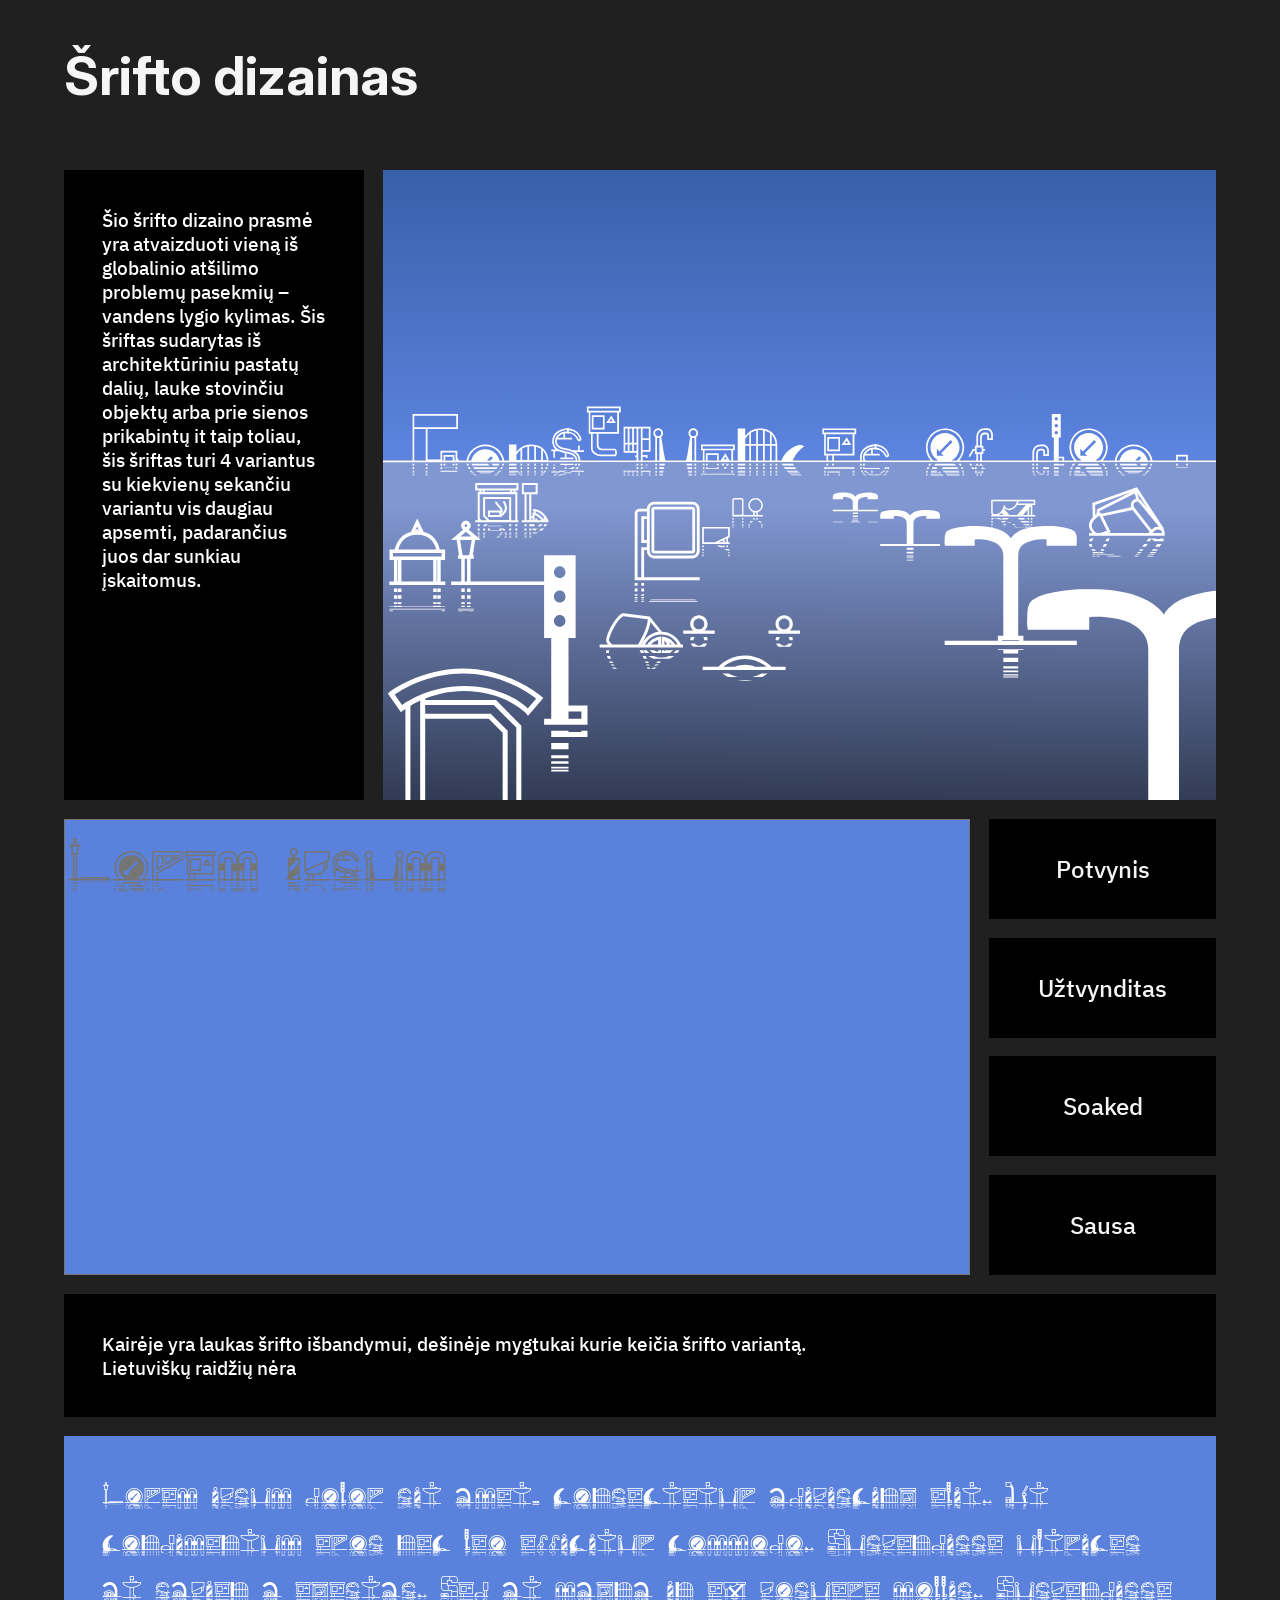
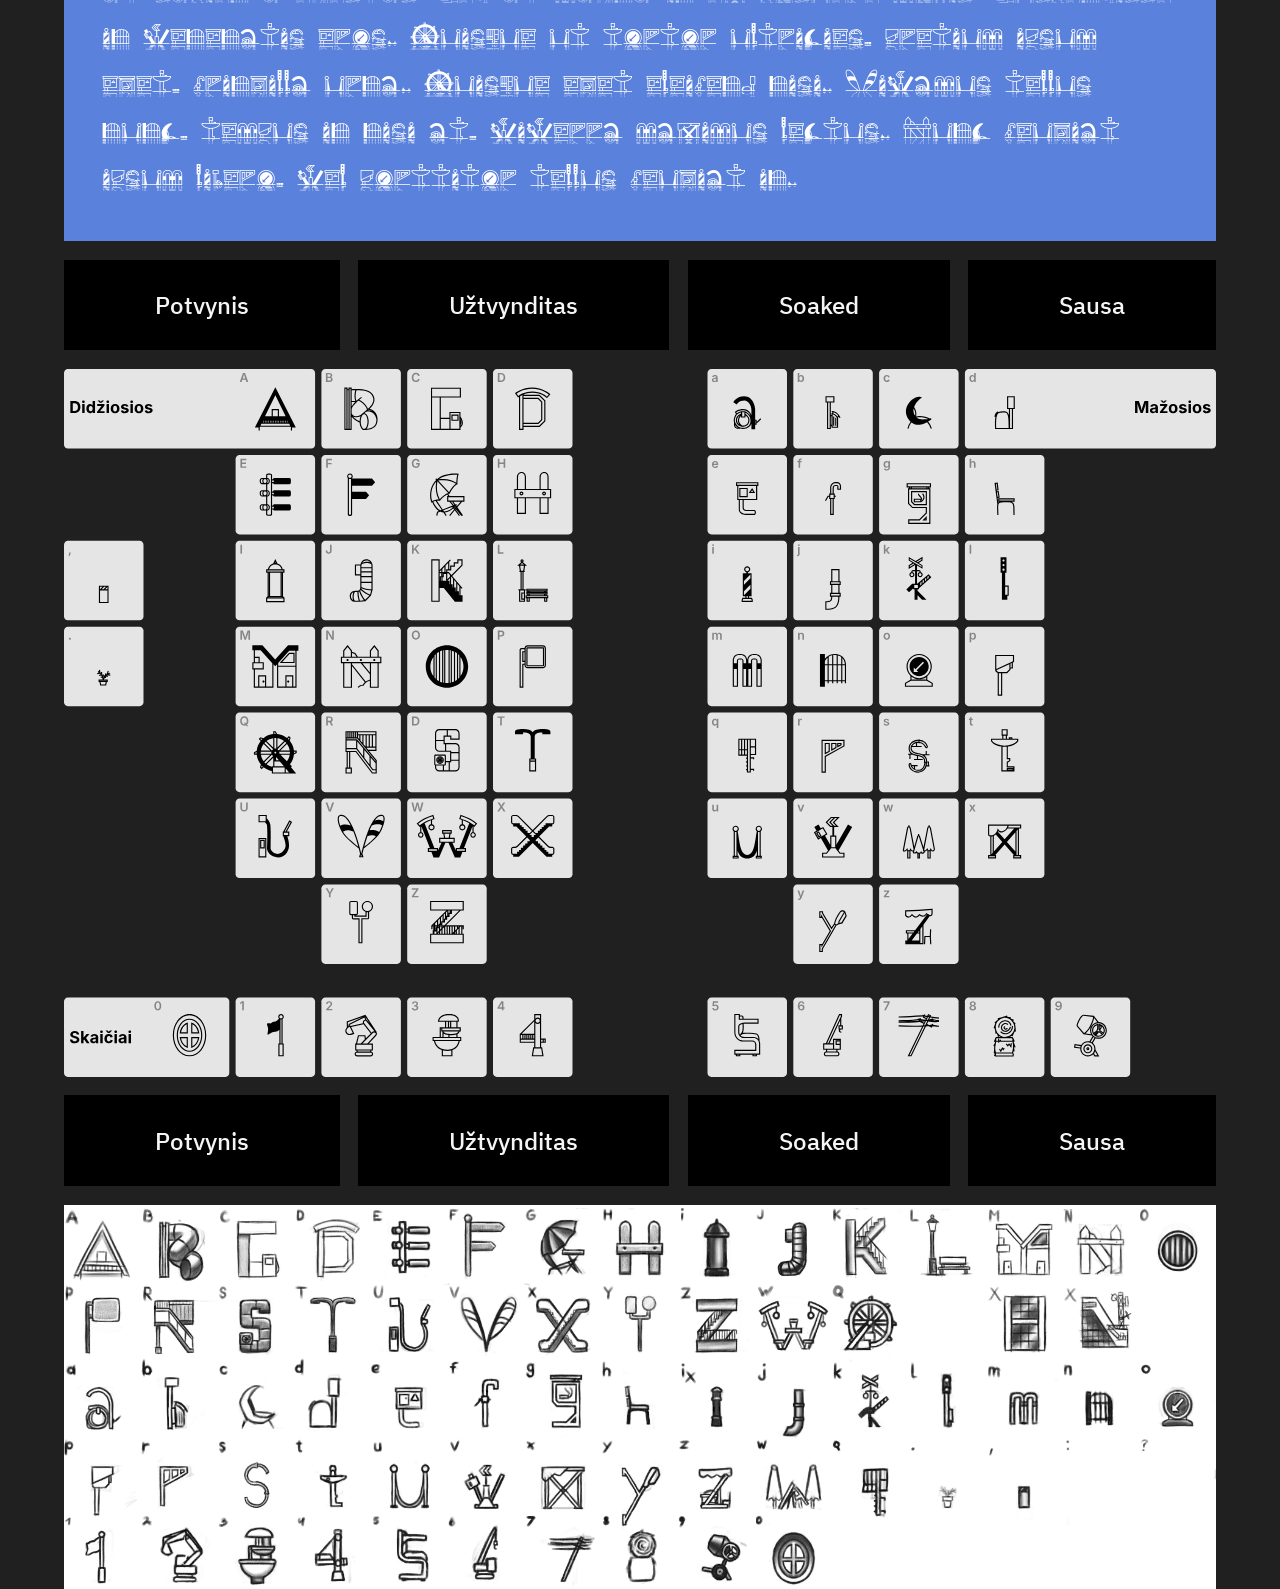
==== font_flood.html @ e13e17fd "update on main" ====
<!DOCTYPE html>
<html lang="">
  <head>
    <meta charset="utf-8">
    <title>Teaser</title>
  </head>
  <link rel="stylesheet" href="Page_styling.css">
  <script src="font_script.js"></script>
  <body>
    <work-container>
      <header>Šrifto dizainas</header>
      <div class="horizontal-layout">
        <description>Šio šrifto dizaino prasmė yra atvaizduoti vieną iš globalinio atšilimo problemų pasekmių – vandens lygio kylimas. Šis šriftas sudarytas iš architektūriniu pastatų dalių, lauke stovinčiu objektų arba prie sienos prikabintų it taip toliau, šis šriftas turi 4 variantus su kiekvienų sekančiu variantu vis daugiau apsemti, padarančius juos dar sunkiau įskaitomus.</description>
        <img src="ButtonBG/FloodFont.svg" class="header_image"></img>
      </div>
      <div class="horizontal-layout standart-wrap">
        <textarea class="Font_test" id="font_test_field" placeholder="Lorem ipsum"></textarea>
        <div class="vertical-layout">
          <set_weight_btn onclick="changeFont(900)">Potvynis</set_weight_btn>
          <set_weight_btn onclick="changeFont(700)">Užtvynditas</set_weight_btn>
          <set_weight_btn onclick="changeFont(400)">Soaked</set_weight_btn>
          <set_weight_btn onclick="changeFont(100)">Sausa</set_weight_btn>
        </div>
      </div>
      <description>Kairėje yra laukas šrifto išbandymui, dešinėje mygtukai kurie keičia šrifto variantą.<br>Lietuviškų raidžių nėra</description>
      <description id=font_preview>Lorem ipsum dolor sit amet, consectetur adipiscing elit. Ut condimentum eros nec leo efficitur commodo. Suspendisse ultrices at sapien a egestas. Sed at magna in ex posuere mollis. Suspendisse in venenatis eros. Quisque ut tortor ultricies, pretium ipsum eget, fringilla urna. Quisque eget eleifend nisi. Vivamus tellus nunc, tempus in nisi at, viverra maximus lectus. Nunc feugiat ipsum libero, vel porttitor tellus feugiat in.</description>
      <div class="horizontal-layout standart-wrap">
          <set_weight_btn onclick="changePreview(900)">Potvynis</set_weight_btn>
          <set_weight_btn onclick="changePreview(700)">Užtvynditas</set_weight_btn>
          <set_weight_btn onclick="changePreview(400)">Soaked</set_weight_btn>
          <set_weight_btn onclick="changePreview(100)">Sausa</set_weight_btn>
      </div>
      <img class="wide_display" id="font_overview" src="FontGallery/Level_1.svg"></img>
      <div class="horizontal-layout standart-wrap">
        <set_weight_btn onclick="changeOverview(900)">Potvynis</set_weight_btn>
        <set_weight_btn onclick="changeOverview(700)">Užtvynditas</set_weight_btn>
        <set_weight_btn onclick="changeOverview(400)">Soaked</set_weight_btn>
        <set_weight_btn onclick="changeOverview(100)">Sausa</set_weight_btn>
      </div>
      <img class="wide_display" src="FontGallery/LetterDraws.png"></img>
    </work-container>
  </body>
</html>
---- Page_styling.css ----
@property --gradient_reveal {
  syntax: '<color>';
  initial-value: black;
  inherits: false;
}
@property --gradient_base {
  syntax: '<color>';
  initial-value: black;
  inherits: false;
}
@font-face {
  font-family: "InterDisplay";
  src: url("Fonts/InterDisplay-ExtraBold.woff2") format("woff2"),
  font-weight: extra-bold;
  font-style: normal;
}
@font-face {
  font-family: "InterDisplay";
  src: url("Fonts/InterDisplay-Bold.woff2") format("woff2"),
  font-weight: bold;
  font-style: normal;
}
@font-face {
  font-family: "IBM-plex-sans";
  src: url("Fonts/IBMPlexSans-Medium.woff2") format("woff2"),
  font-weight: medium;
  font-style: normal;
}
/*flood font*/
@font-face {
  font-family: "FloodFont";
  src:  url("Fonts/FloodFont-Dry.woff") format("woff");
  font-weight: 100;
  font-style: normal;
}
@font-face {
  font-family: "FloodFont";
  src:  url("Fonts/FloodFont-Light-Flood.woff") format("woff");
  font-weight: 400;
  font-style: normal;
}
@font-face {
  font-family: "FloodFont";
  src:  url("Fonts/FloodFont-Flooded.woff") format("woff");
  font-weight: 700;
  font-style: normal;
}
@font-face {
  font-family: "FloodFont";
  src:  url("Fonts/FloodFont-OverFlooded.woff") format("woff");
  font-weight: 900;
  font-style: normal;
}
square {
  display: flex;
  width: 100%;
  height: 100%;
}

html {
  background: gray;
  margin: 0px;
  padding: 0px;
  
}
body {
  display: flex;
  background: #202020;
  min-height: 100vh;
  width: 100%;
  margin: 0;
  padding: 0;
  overflow-y: auto;
  justify-content: center;
  align-items: center;
}
main_group {
  display: flex;
  flex-grow: 1;
  max-width: 90vw;
  gap: 0.5cm;
  max-height: 90vh;
  height: 50vh;
}
square {
  display: block;
  flex: 0 0 auto;
  height: fit-content;
  width: auto;
  height: 100%;
  aspect-ratio: 1/1;
  background: black;
  padding: 1cm;
  box-sizing: border-box;
  box-shadow: 0px 0px 20px 0px rgba(255, 255, 255, 0.3);
}
title {
  display: block;
  width: 90%;
  color: whitesmoke;
  font-family: InterDisplay;
  font-weight: extra-bold;
  font-size-adjust: 1.4;
}
section_collection {
  display: flex;
  flex-wrap: wrap;
  direction: row;
  gap: 0.5cm;
  width: 100%;
  height: auto;
  flex-grow: 1;
}
.clickable_square {
  pointer-events: all;
  display: flex;
  flex: 1;
  font-family: inter;
  box-sizing: border-box;
  max-height: 100%;
  padding: 0.5cm;
  min-height: 3cm;
  font: inter;
  color: white;
  font-family: InterDisplay;
  font-weight: bold;
  text-decoration: none;
  font-size-adjust: 0.7;
  transition: --gradient_reveal 0.8s ease-out, --gradient_base 0.2s ease-out;
  
}

.clickable_square:hover {
  --gradient_reveal : transparent;
  --gradient_base : rgba(0, 0, 0, 0.7);
  transition: all 0.1s ease-in;
}
#video_game {
  background-image: linear-gradient(to bottom, var(--gradient_base), 30%, var(--gradient_reveal)), url("ButtonBG/CoverGAME.png");
  background-size: auto, cover;
  background-position: left;
}
#flood_font {
  background-image: linear-gradient(to bottom, var(--gradient_base), 30%, var(--gradient_reveal)), url("ButtonBG/FloodFont.svg");
  background-size: auto, cover;
  background-position: left;
}
#intro_movie {
  background-image: linear-gradient(to bottom, var(--gradient_base), 30%, var(--gradient_reveal)), url("ButtonBG/big_short_terminals.png");
  background-size: auto, cover;
  background-position: center;
}
#package_design {
  background-image: linear-gradient(to bottom, var(--gradient_base), 30%, var(--gradient_reveal)), url("ButtonBG/CoffePak.png");
  background-size: auto, cover;
  background-position: center;
}
#teaser {
  background-image: linear-gradient(to bottom, var(--gradient_base), 30%, var(--gradient_reveal)), url("ButtonBG/EtnoDvaras.png");
  background-size: auto, cover;
  background-position: right;
}
header {
  display: flex;
  flex-direction: row;
  align-items: center;
  font-family: InterDisplay;
  color: whitesmoke;
  font-size: 40pt;
  height: 4cm;
}
work-container {
  display: flex;
  flex-direction: column;
  width: 90vw;
  height: auto;
  margin: 0 auto;
  gap:0.5cm;
}
#video_container {
  display: flex;
  flex-shrink: 1;
  flex-grow: 0;
  min-width: 20px;
  height: 70vh;
  max-width: auto;
  flex-grow: 0;
  aspect-ratio: 16/9;
}
#video_container_2 {
  display: flex;
  flex-shrink: 1;
  flex-grow: 0;
  min-width: 20px;
  height: 70vh;
  max-width: auto;
  flex-grow: 0;
}
.horizontal-layout {
  display: flex;
  flex-direction: row;
  flex-wrap: wrap-reverse;
  justify-content: stretch;
  align-content: start;
  flex-grow: 1;
  height: auto;
  gap: 0.5cm;
}
.standart-wrap {
  flex-wrap: wrap;
}
.vertical-layout {
  display: flex;
  flex-direction: column;
  flex-shrink: 1;
  gap: 0.5cm;
}
description {
  background-color: black;
  display: flex;
  color: white;
  flex: 1;
  flex-grow: 1;
  font-family: IBM-plex-sans;
  font-weight: medium;
  font-size: 14pt;
  height: auto;
  box-sizing: border-box;
  padding: 1cm;
  min-width: 300px;
  overflow-y: auto;
  max-height: 70vh;
}

.wide_display {
  width: 100%;
}
.header_image {
  display: block;
  flex-grow: 1;
  flex-shrink: 1;
  height: 70vh;
  gap: 0;
  min-width: 100px;
  object-fit: cover; 
}

.Font_test {
  display: flex;
  flex: 1;
  font-family: FloodFont;
  font-size: 64pt;
  height: auto;
  min-height: 50vh;
  min-width: 400px;
  resize: none;
  background: #5A81DB;
  color: white;
}

set_weight_btn {
  user-select: none;
  display: flex;
  font-family: IBM-plex-sans;
  font-size: 18pt;
  align-items: center;
  flex-grow: 1;
  justify-content: center;
  color: whitesmoke;
  background: black;
  min-width: 6cm;
  height: auto;
  min-height: 2.4cm;
}
set_weight_btn:hover, descriptionset_weight_btn:focus {
  color: black;
  background: ghostwhite;
  cursor: pointer;
}
set_weight_btn:active {
  background: #5A81DB;
  color: white;
}
#font_preview {
  background-color: #5A81DB;
  font-family: FloodFont;
  font-size: 32pt;
}
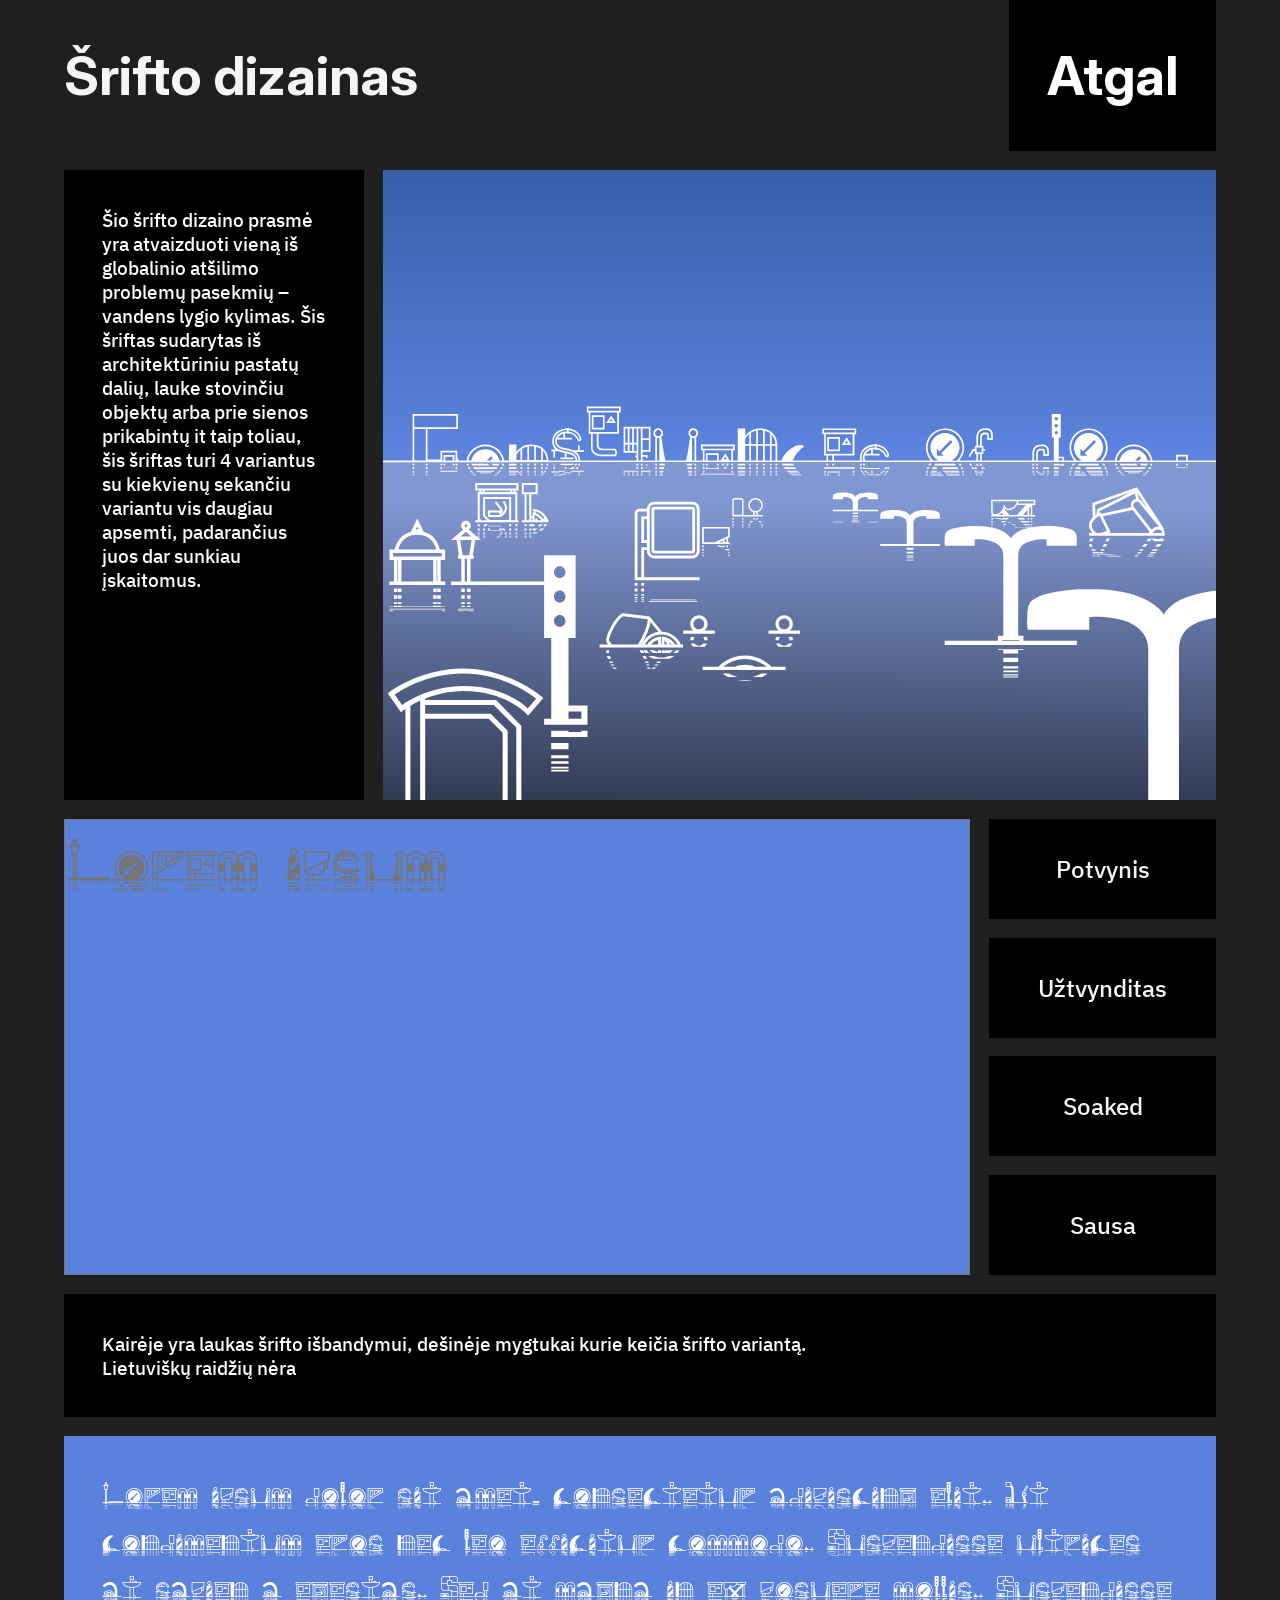
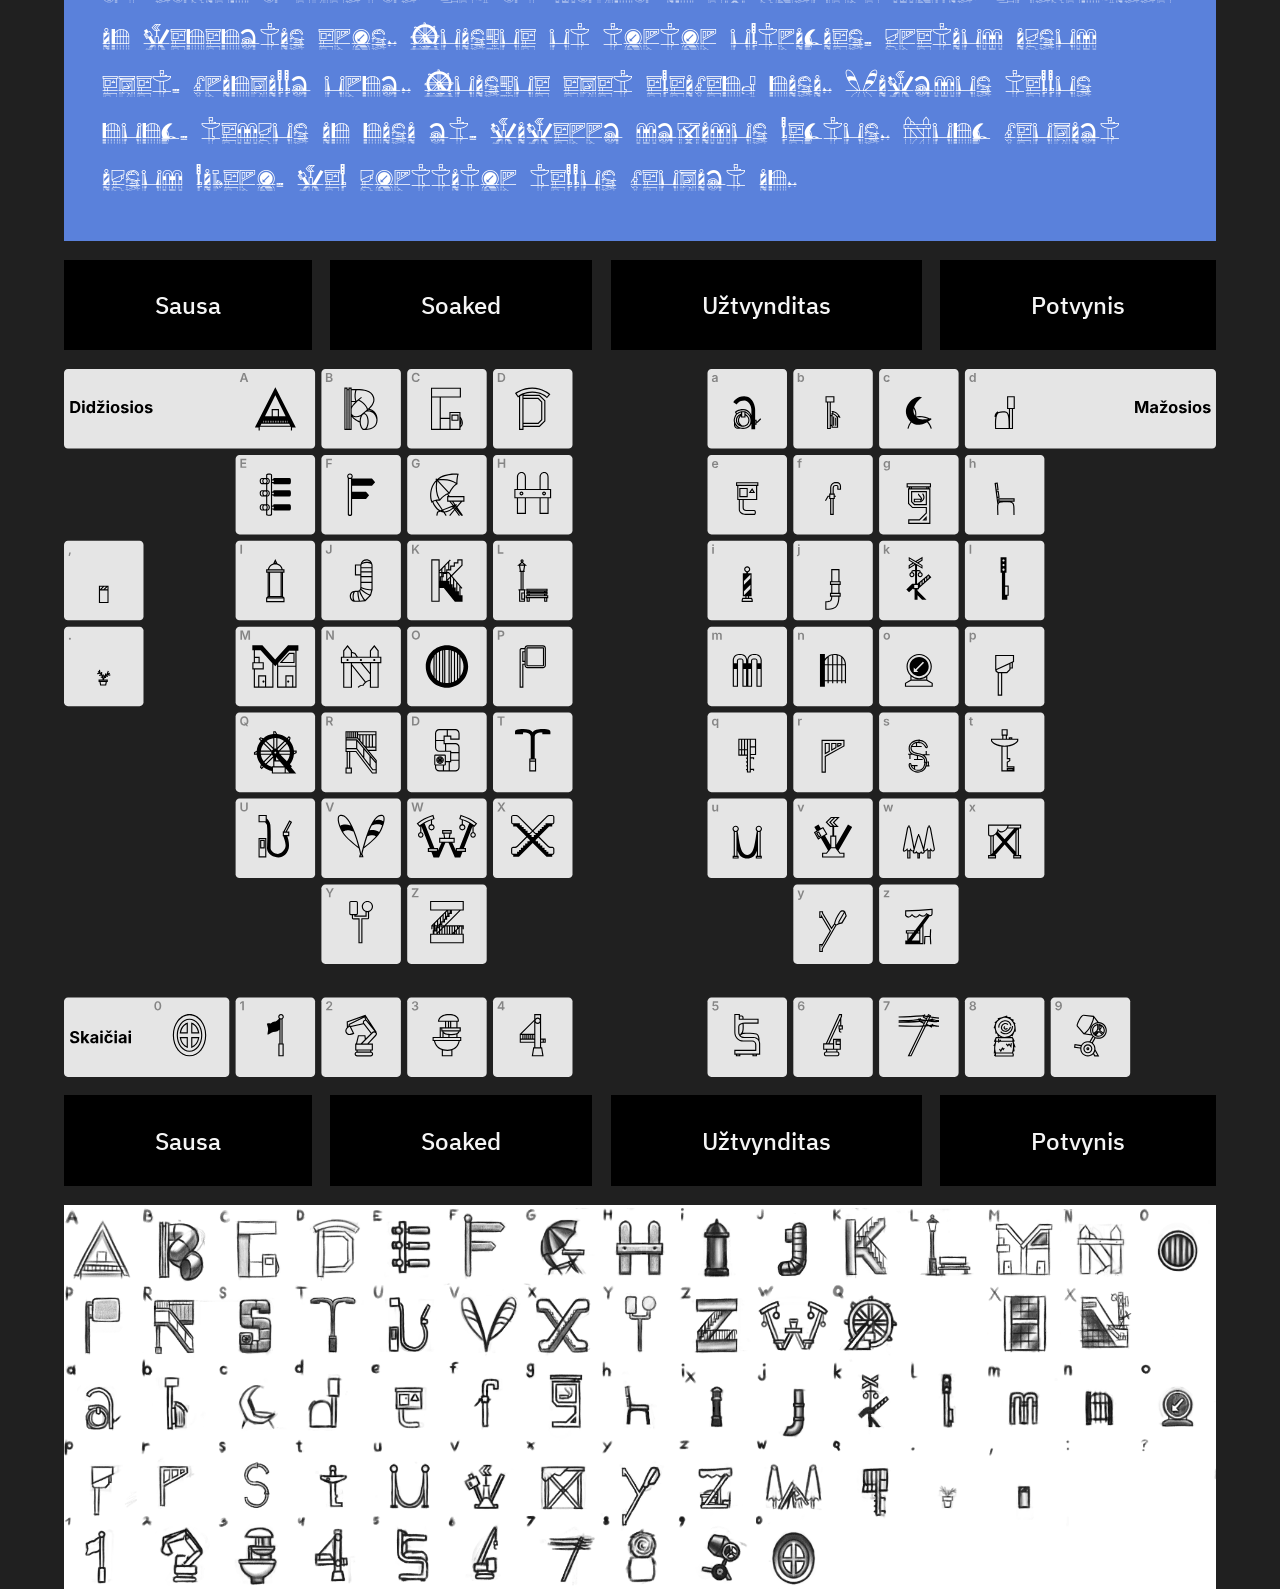
==== commit 21c8c1d7: "Populate page with more content" ====
--- a/font_flood.html
+++ b/font_flood.html
@@ -8,7 +8,7 @@
   <script src="font_script.js"></script>
   <body>
     <work-container>
-      <header>Šrifto dizainas</header>
+      <header>Šrifto dizainas<a class="backbutton" href="index.html">Atgal</a></header>
       <div class="horizontal-layout">
         <description>Šio šrifto dizaino prasmė yra atvaizduoti vieną iš globalinio atšilimo problemų pasekmių – vandens lygio kylimas. Šis šriftas sudarytas iš architektūriniu pastatų dalių, lauke stovinčiu objektų arba prie sienos prikabintų it taip toliau, šis šriftas turi 4 variantus su kiekvienų sekančiu variantu vis daugiau apsemti, padarančius juos dar sunkiau įskaitomus.</description>
         <img src="ButtonBG/FloodFont.svg" class="header_image"></img>
@@ -25,17 +25,17 @@
       <description>Kairėje yra laukas šrifto išbandymui, dešinėje mygtukai kurie keičia šrifto variantą.<br>Lietuviškų raidžių nėra</description>
       <description id=font_preview>Lorem ipsum dolor sit amet, consectetur adipiscing elit. Ut condimentum eros nec leo efficitur commodo. Suspendisse ultrices at sapien a egestas. Sed at magna in ex posuere mollis. Suspendisse in venenatis eros. Quisque ut tortor ultricies, pretium ipsum eget, fringilla urna. Quisque eget eleifend nisi. Vivamus tellus nunc, tempus in nisi at, viverra maximus lectus. Nunc feugiat ipsum libero, vel porttitor tellus feugiat in.</description>
       <div class="horizontal-layout standart-wrap">
+          <set_weight_btn onclick="changePreview(100)">Sausa</set_weight_btn>
+          <set_weight_btn onclick="changePreview(400)">Soaked</set_weight_btn>
+          <set_weight_btn onclick="changePreview(700)">Užtvynditas</set_weight_btn>
           <set_weight_btn onclick="changePreview(900)">Potvynis</set_weight_btn>
-          <set_weight_btn onclick="changePreview(700)">Užtvynditas</set_weight_btn>
-          <set_weight_btn onclick="changePreview(400)">Soaked</set_weight_btn>
-          <set_weight_btn onclick="changePreview(100)">Sausa</set_weight_btn>
       </div>
       <img class="wide_display" id="font_overview" src="FontGallery/Level_1.svg"></img>
       <div class="horizontal-layout standart-wrap">
+        <set_weight_btn onclick="changeOverview(100)">Sausa</set_weight_btn>
+        <set_weight_btn onclick="changeOverview(400)">Soaked</set_weight_btn>
+        <set_weight_btn onclick="changeOverview(700)">Užtvynditas</set_weight_btn>
         <set_weight_btn onclick="changeOverview(900)">Potvynis</set_weight_btn>
-        <set_weight_btn onclick="changeOverview(700)">Užtvynditas</set_weight_btn>
-        <set_weight_btn onclick="changeOverview(400)">Soaked</set_weight_btn>
-        <set_weight_btn onclick="changeOverview(100)">Sausa</set_weight_btn>
       </div>
       <img class="wide_display" src="FontGallery/LetterDraws.png"></img>
     </work-container>
--- a/Page_styling.css
+++ b/Page_styling.css
@@ -50,11 +50,6 @@
   src:  url("Fonts/FloodFont-OverFlooded.woff") format("woff");
   font-weight: 900;
   font-style: normal;
-}
-square {
-  display: flex;
-  width: 100%;
-  height: 100%;
 }
 
 html {
@@ -79,28 +74,24 @@
   flex-grow: 1;
   max-width: 90vw;
   gap: 0.5cm;
-  max-height: 90vh;
+  max-height: 60vh;
   height: 50vh;
 }
 square {
-  display: block;
+  display: flex;
   flex: 0 0 auto;
-  height: fit-content;
-  width: auto;
-  height: 100%;
+  height: auto;
+  width: 45vw;
+  max-width: 50vh;
   aspect-ratio: 1/1;
   background: black;
   padding: 1cm;
   box-sizing: border-box;
-  box-shadow: 0px 0px 20px 0px rgba(255, 255, 255, 0.3);
-}
-title {
-  display: block;
-  width: 90%;
   color: whitesmoke;
   font-family: InterDisplay;
   font-weight: extra-bold;
   font-size-adjust: 1.4;
+  box-shadow: 0px 0px 210px 0px rgba(255, 255, 255, 0.3);
 }
 section_collection {
   display: flex;
@@ -120,20 +111,23 @@
   max-height: 100%;
   padding: 0.5cm;
   min-height: 3cm;
+  min-width: 4cm;
   font: inter;
   color: white;
   font-family: InterDisplay;
   font-weight: bold;
   text-decoration: none;
   font-size-adjust: 0.7;
-  transition: --gradient_reveal 0.8s ease-out, --gradient_base 0.2s ease-out;
+   box-shadow: 0px 0px 0px 0px rgba(255, 255, 255, 0.3);
+  transition: --gradient_reveal 2s ease-out, --gradient_base 0.2s ease-out;
   
 }
 
 .clickable_square:hover {
   --gradient_reveal : transparent;
   --gradient_base : rgba(0, 0, 0, 0.7);
-  transition: all 0.1s ease-in;
+  box-shadow: 0px 0px 20px 0px rgba(255, 255, 255, 0.3);
+  transition: --gradient_reveal 0s ease-in, --gradient_base 0.2s ease-in;
 }
 #video_game {
   background-image: linear-gradient(to bottom, var(--gradient_base), 30%, var(--gradient_reveal)), url("ButtonBG/CoverGAME.png");
@@ -168,6 +162,33 @@
   color: whitesmoke;
   font-size: 40pt;
   height: 4cm;
+  gap: 0.5cm;
+  justify-content: space-between;
+  position: sticky;
+  top: 0px;
+  background-image: linear-gradient(to bottom, #202020, 60%, transparent);
+  text-shadow: 0px 0px 10px #202020;
+  user-select: none;
+}
+.backbutton {
+  display: flex;
+  background: black;
+  align-items: center;
+  text-align: center;
+  height: 100%;
+  padding: 1cm;
+  box-sizing: border-box;
+  color: white;
+  text-decoration: none;
+  box-shadow: 0px 0px 0px 0px rgba(255, 255, 255, 0);
+  transition: background 0.8s ease-out, color 0.8s ease-out, box-shadow 0.2s ease-out;
+  text-shadow: none;
+}
+.backbutton:hover {
+  background: white;
+  color: black;
+  box-shadow: 0px 0px 210px 0px rgba(255, 255, 255, 1);
+  transition: background 0s ease-in, color 0s ease-in, box-shadow 0.1s ease-in;
 }
 work-container {
   display: flex;
@@ -193,8 +214,6 @@
   flex-grow: 0;
   min-width: 20px;
   height: 70vh;
-  max-width: auto;
-  flex-grow: 0;
 }
 .horizontal-layout {
   display: flex;
@@ -205,6 +224,14 @@
   flex-grow: 1;
   height: auto;
   gap: 0.5cm;
+}
+.horizontal-collection {
+  display: flex;
+  flex-direction: row;
+  flex: 0 1;
+  flex-wrap: nowrap;
+  gap: inherit;
+  justify-content: center;
 }
 .standart-wrap {
   flex-wrap: wrap;
@@ -271,18 +298,37 @@
   min-width: 6cm;
   height: auto;
   min-height: 2.4cm;
+  box-shadow: 0px 0px 0px 0px rgba(255, 255, 255, 0);
 }
 set_weight_btn:hover, descriptionset_weight_btn:focus {
   color: black;
   background: ghostwhite;
   cursor: pointer;
+  box-shadow: 0px 0px 50px 0px rgba(90, 129, 219, 1);
+  transition: background 0.1s ease-out, color 0.2s ease-out, box-shadow 0.2s ease-out;
 }
 set_weight_btn:active {
   background: #5A81DB;
   color: white;
+  box-shadow: 0px 0px 100px 0px rgba(90, 129, 219, 0.5);
+  transition: background 0s linear, color 0s linear, box-shadow 0s linear;
 }
 #font_preview {
   background-color: #5A81DB;
   font-family: FloodFont;
   font-size: 32pt;
+}
+.horizontal_gal {
+  background: gray;
+  display: flex;
+  align-items: center;
+  justify-content: space-between;
+  box-sizing: border-box;
+  padding: 1cm;
+  height: fit-content;
+  gap: 1cm;
+}
+.gal_image {
+  display: flex;
+  width: 50%;
 }
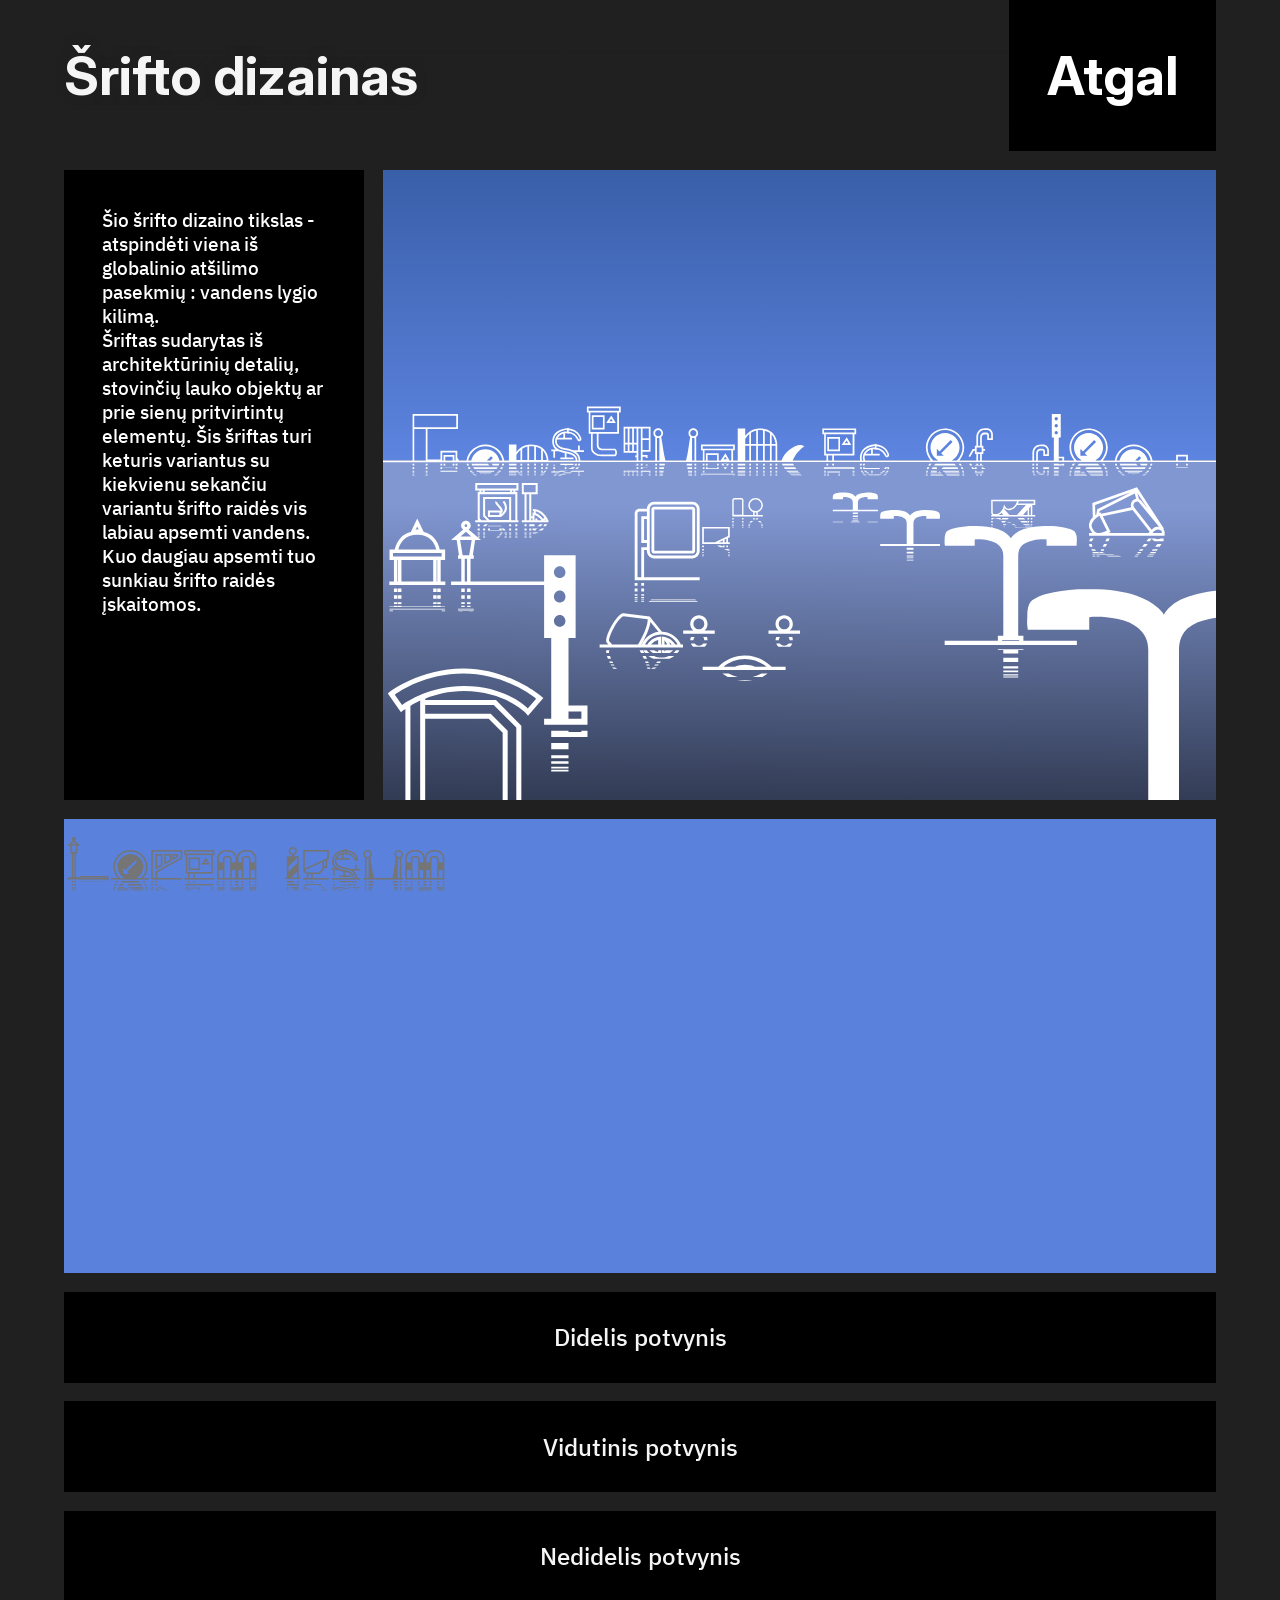
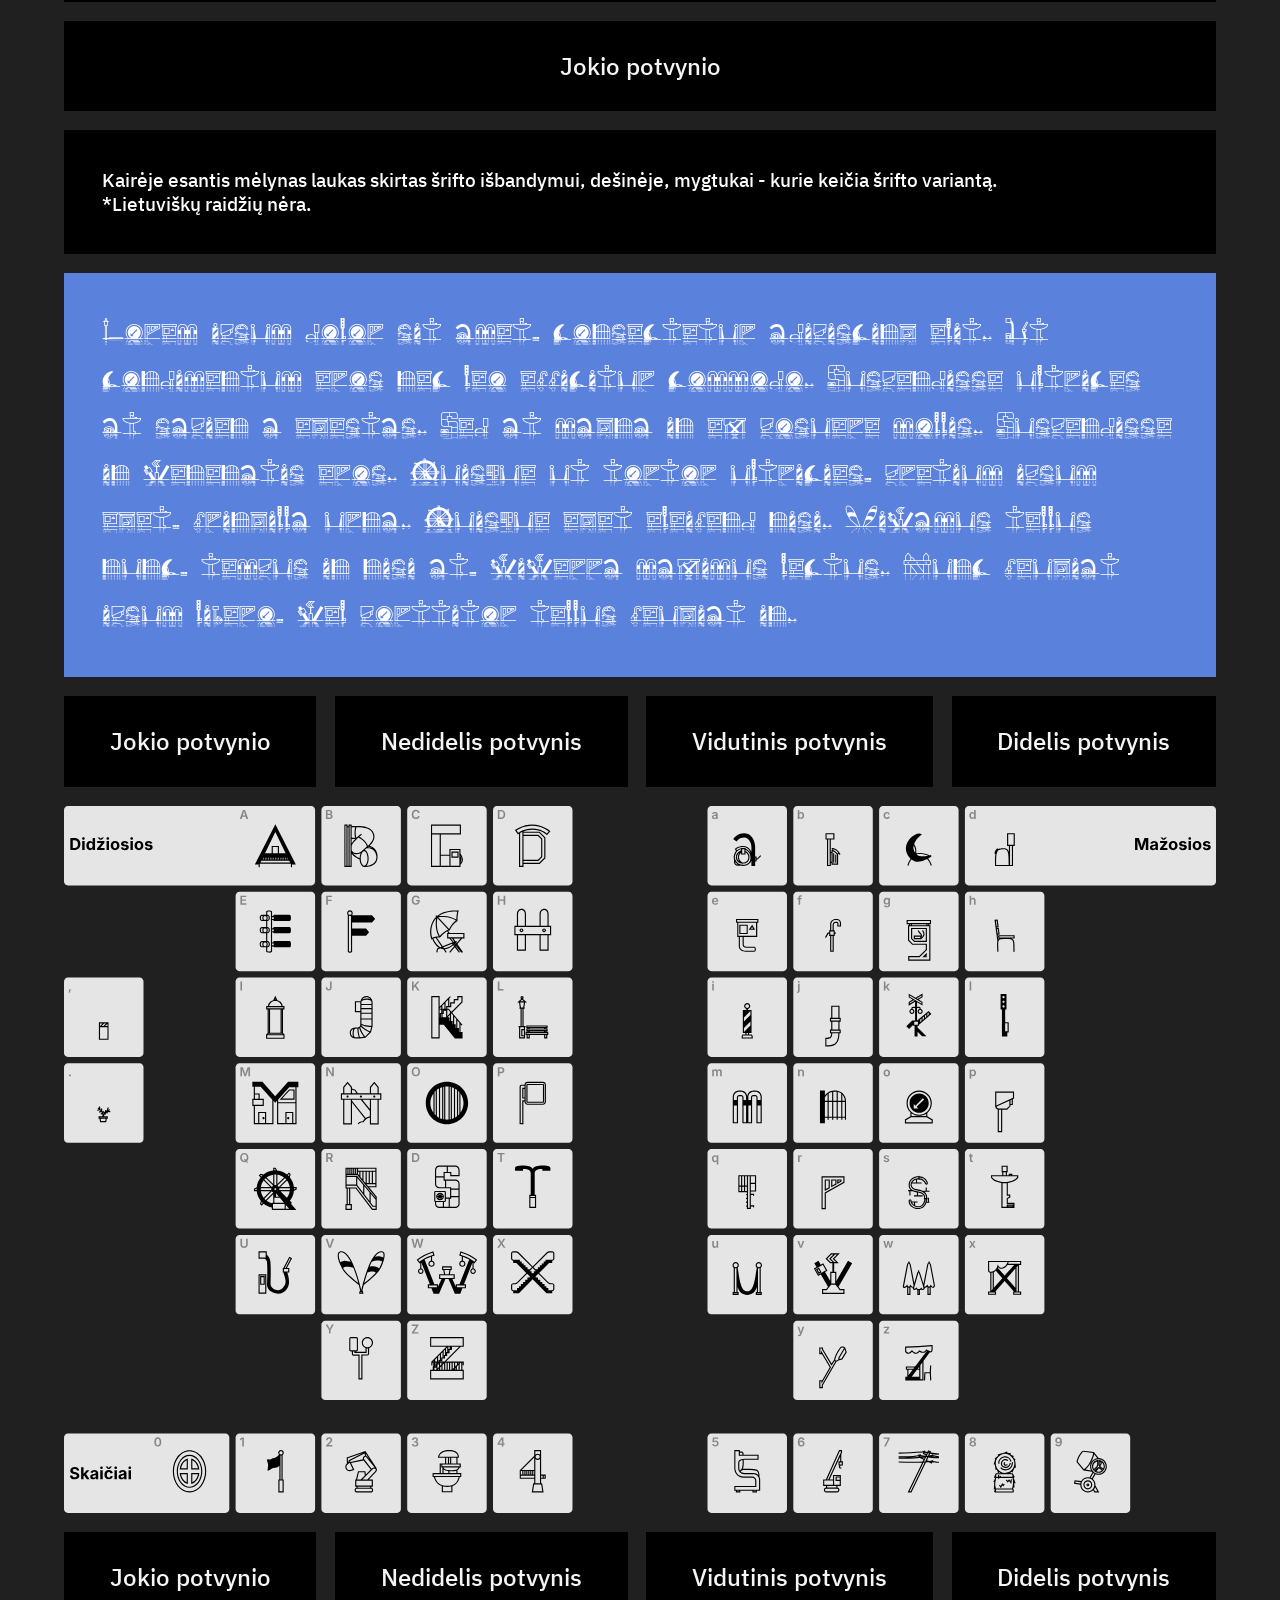
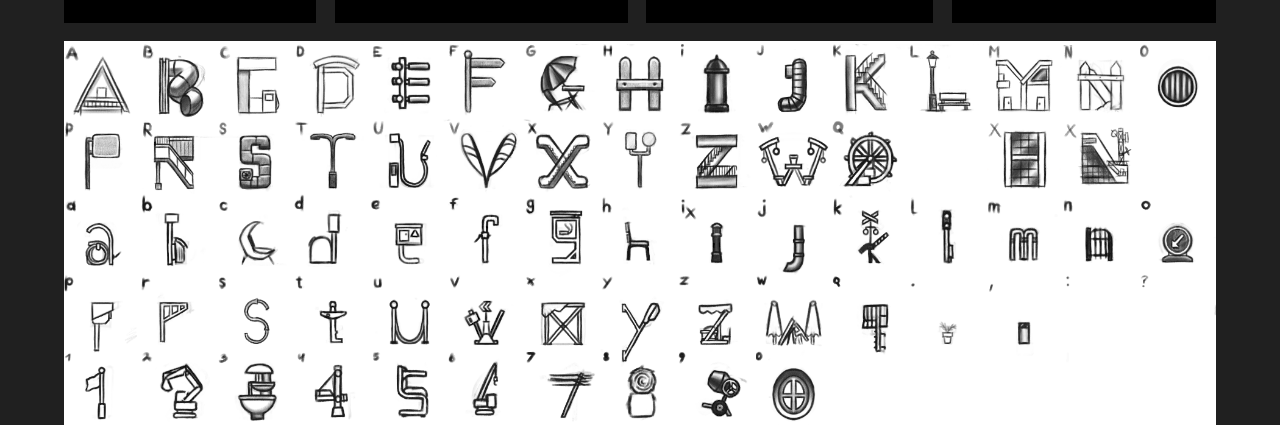
==== commit 6a0a52f2: "Finish game section and polish site for production" ====
--- a/font_flood.html
+++ b/font_flood.html
@@ -2,7 +2,7 @@
 <html lang="">
   <head>
     <meta charset="utf-8">
-    <title>Teaser</title>
+    <title>Šrifto dizainas</title>
   </head>
   <link rel="stylesheet" href="Page_styling.css">
   <script src="font_script.js"></script>
@@ -10,32 +10,32 @@
     <work-container>
       <header>Šrifto dizainas<a class="backbutton" href="index.html">Atgal</a></header>
       <div class="horizontal-layout">
-        <description>Šio šrifto dizaino prasmė yra atvaizduoti vieną iš globalinio atšilimo problemų pasekmių – vandens lygio kylimas. Šis šriftas sudarytas iš architektūriniu pastatų dalių, lauke stovinčiu objektų arba prie sienos prikabintų it taip toliau, šis šriftas turi 4 variantus su kiekvienų sekančiu variantu vis daugiau apsemti, padarančius juos dar sunkiau įskaitomus.</description>
+        <description>Šio šrifto dizaino tikslas - atspindėti viena iš globalinio atšilimo pasekmių : vandens lygio kilimą.<br> Šriftas sudarytas iš architektūrinių detalių, stovinčių lauko objektų ar prie sienų pritvirtintų elementų. Šis šriftas turi keturis variantus su kiekvienu sekančiu variantu šrifto raidės vis labiau apsemti vandens. Kuo daugiau apsemti tuo sunkiau šrifto raidės įskaitomos.</description>
         <img src="ButtonBG/FloodFont.svg" class="header_image"></img>
       </div>
       <div class="horizontal-layout standart-wrap">
         <textarea class="Font_test" id="font_test_field" placeholder="Lorem ipsum"></textarea>
         <div class="vertical-layout">
-          <set_weight_btn onclick="changeFont(900)">Potvynis</set_weight_btn>
-          <set_weight_btn onclick="changeFont(700)">Užtvynditas</set_weight_btn>
-          <set_weight_btn onclick="changeFont(400)">Soaked</set_weight_btn>
-          <set_weight_btn onclick="changeFont(100)">Sausa</set_weight_btn>
+          <set_weight_btn onclick="changeFont(900)">Didelis potvynis</set_weight_btn>
+          <set_weight_btn onclick="changeFont(700)">Vidutinis potvynis</set_weight_btn>
+          <set_weight_btn onclick="changeFont(400)">Nedidelis potvynis</set_weight_btn>
+          <set_weight_btn onclick="changeFont(100)">Jokio potvynio</set_weight_btn>
         </div>
       </div>
-      <description>Kairėje yra laukas šrifto išbandymui, dešinėje mygtukai kurie keičia šrifto variantą.<br>Lietuviškų raidžių nėra</description>
+      <description>Kairėje esantis mėlynas laukas skirtas šrifto išbandymui, dešinėje, mygtukai - kurie keičia šrifto variantą.<br>*Lietuviškų raidžių nėra.</description>
       <description id=font_preview>Lorem ipsum dolor sit amet, consectetur adipiscing elit. Ut condimentum eros nec leo efficitur commodo. Suspendisse ultrices at sapien a egestas. Sed at magna in ex posuere mollis. Suspendisse in venenatis eros. Quisque ut tortor ultricies, pretium ipsum eget, fringilla urna. Quisque eget eleifend nisi. Vivamus tellus nunc, tempus in nisi at, viverra maximus lectus. Nunc feugiat ipsum libero, vel porttitor tellus feugiat in.</description>
       <div class="horizontal-layout standart-wrap">
-          <set_weight_btn onclick="changePreview(100)">Sausa</set_weight_btn>
-          <set_weight_btn onclick="changePreview(400)">Soaked</set_weight_btn>
-          <set_weight_btn onclick="changePreview(700)">Užtvynditas</set_weight_btn>
-          <set_weight_btn onclick="changePreview(900)">Potvynis</set_weight_btn>
+          <set_weight_btn onclick="changePreview(100)">Jokio potvynio</set_weight_btn>
+          <set_weight_btn onclick="changePreview(400)">Nedidelis potvynis</set_weight_btn>
+          <set_weight_btn onclick="changePreview(700)">Vidutinis potvynis</set_weight_btn>
+          <set_weight_btn onclick="changePreview(900)">Didelis potvynis</set_weight_btn>
       </div>
       <img class="wide_display" id="font_overview" src="FontGallery/Level_1.svg"></img>
       <div class="horizontal-layout standart-wrap">
-        <set_weight_btn onclick="changeOverview(100)">Sausa</set_weight_btn>
-        <set_weight_btn onclick="changeOverview(400)">Soaked</set_weight_btn>
-        <set_weight_btn onclick="changeOverview(700)">Užtvynditas</set_weight_btn>
-        <set_weight_btn onclick="changeOverview(900)">Potvynis</set_weight_btn>
+        <set_weight_btn onclick="changeOverview(100)">Jokio potvynio</set_weight_btn>
+        <set_weight_btn onclick="changeOverview(400)">Nedidelis potvynis</set_weight_btn>
+        <set_weight_btn onclick="changeOverview(700)">Vidutinis potvynis</set_weight_btn>
+        <set_weight_btn onclick="changeOverview(900)">Didelis potvynis</set_weight_btn>
       </div>
       <img class="wide_display" src="FontGallery/LetterDraws.png"></img>
     </work-container>
--- a/Page_styling.css
+++ b/Page_styling.css
@@ -79,6 +79,8 @@
 }
 square {
   display: flex;
+  flex-direction: column;
+  justify-content: space-between;
   flex: 0 0 auto;
   height: auto;
   width: 45vw;
@@ -92,6 +94,12 @@
   font-weight: extra-bold;
   font-size-adjust: 1.4;
   box-shadow: 0px 0px 210px 0px rgba(255, 255, 255, 0.3);
+  user-select: none;
+}
+contact-desc {
+  font-size-adjust: 0.8;
+  user-select: all;
+  font-family: IBM-plex-sans;
 }
 section_collection {
   display: flex;
@@ -128,6 +136,7 @@
   --gradient_base : rgba(0, 0, 0, 0.7);
   box-shadow: 0px 0px 20px 0px rgba(255, 255, 255, 0.3);
   transition: --gradient_reveal 0s ease-in, --gradient_base 0.2s ease-in;
+  user-select: none;
 }
 #video_game {
   background-image: linear-gradient(to bottom, var(--gradient_base), 30%, var(--gradient_reveal)), url("ButtonBG/CoverGAME.png");
@@ -156,6 +165,7 @@
 }
 header {
   display: flex;
+  z-index: 2;
   flex-direction: row;
   align-items: center;
   font-family: InterDisplay;
@@ -210,8 +220,6 @@
 }
 #video_container_2 {
   display: flex;
-  flex-shrink: 1;
-  flex-grow: 0;
   min-width: 20px;
   height: 70vh;
 }
@@ -225,22 +233,54 @@
   height: auto;
   gap: 0.5cm;
 }
-.horizontal-collection {
-  display: flex;
-  flex-direction: row;
+.horizontal-layout.layout-shrink {
   flex: 0 1;
-  flex-wrap: nowrap;
+}
+.vertical-layout-description {
+  display: flex;
+  flex-direction: column;
+  flex: 1 1;
+  flex-wrap: wrap;
+  gap: 0.5cm;
+}
+.vertical-layout {
+  display: flex;
+  flex-direction: column;
   gap: inherit;
+  flex-wrap: wrap;
+  min-width: 5cm;
+  width: 6cm;
+  flex-grow: 1;
+  flex-shrink: 1;
+  
+}
+teaser-button {
+  display: flex;
+  background: black;
+  flex: 1;
+  color: white;
+  padding: 1cm;
+  font-family: IBM-plex-sans;
+  font-size: 18pt;
   justify-content: center;
+  user-select: none;
+  box-shadow: 0px 0px 0px 0px rgba(193, 176, 143, 1);
+}
+teaser-button:hover {
+  color: black;
+  background: ghostwhite;
+  box-shadow: 0px 0px 50px 0px rgba(193, 176, 143, 1);
+  transition: background 0.1s ease-out, color 0.2s ease-out, box-shadow 0.2s ease-out;
+  cursor: pointer;
+}
+teaser-button:active {
+  color: black;
+  background: #FFD685;
+  box-shadow: 0px 0px 50px 0px rgba(193, 176, 143, 0.5);
+  transition: background 0s linear, color 0s linear, box-shadow 0s linear;
 }
 .standart-wrap {
   flex-wrap: wrap;
-}
-.vertical-layout {
-  display: flex;
-  flex-direction: column;
-  flex-shrink: 1;
-  gap: 0.5cm;
 }
 description {
   background-color: black;
@@ -274,15 +314,24 @@
 
 .Font_test {
   display: flex;
-  flex: 1;
+  flex: 1 1;
   font-family: FloodFont;
   font-size: 64pt;
   height: auto;
   min-height: 50vh;
   min-width: 400px;
+  flex-basis: 25cm;
   resize: none;
   background: #5A81DB;
   color: white;
+  border-style: none;
+  box-shadow: 0px 0px 0px 0px rgba(90, 129, 219, 1);
+  transition: background 0.2s ease-out, box-shadow 0.4s ease-out;
+}
+.Font_test:hover {
+  background: #8197D2;
+  box-shadow: 0px 0px 25px 0px rgba(90, 129, 219, 1);
+  transition: background 0.1s ease-in, box-shadow 0.2s ease-in;
 }
 
 set_weight_btn {
@@ -331,4 +380,53 @@
 .gal_image {
   display: flex;
   width: 50%;
+}
+#gameFrame {
+  display: block;
+  width: 100%;
+  height: 100%;
+  border:none;
+}
+.game_frame {
+  display: block;
+  flex-grow: 1;
+  flex-shrink: 1;
+  height: 70vh;
+  width: 55%;
+  gap: 0;
+  min-width: 900px;
+  object-fit: cover; 
+}
+.game_fullscreen {
+  display: flex;
+  z-index: 1;
+  background: black;
+  flex: 0 1;
+  color: white;
+  padding: 1cm;
+  font-family: IBM-plex-sans;
+  font-size: 18pt;
+  justify-content: center;
+  user-select: none;
+  text-decoration: none;
+  box-shadow: 0px 0px 0px 0px rgba(132, 159, 178, 1);
+}
+.game_fullscreen:hover {
+  color: black;
+  background: ghostwhite;
+  box-shadow: 0px 0px 50px 0px rgba(132, 159, 178, 1);
+  transition: background 0.1s ease-out, color 0.2s ease-out, box-shadow 0.2s ease-out;
+}
+.game_fullscreen:active {
+  color: black;
+  background: #849FB2;
+  box-shadow: 0px 0px 50px 0px rgba(132, 159, 178, 0);
+  transition: background 0s linear, color 0s linear, box-shadow 0s linear;  
+  cursor: pointer;
+}
+
+.wide_display.pixel-img {
+  image-rendering: pixelated;
+  image-orientation: -moz-crisp-edges;
+  image-orientation: crisp-edges;
 }
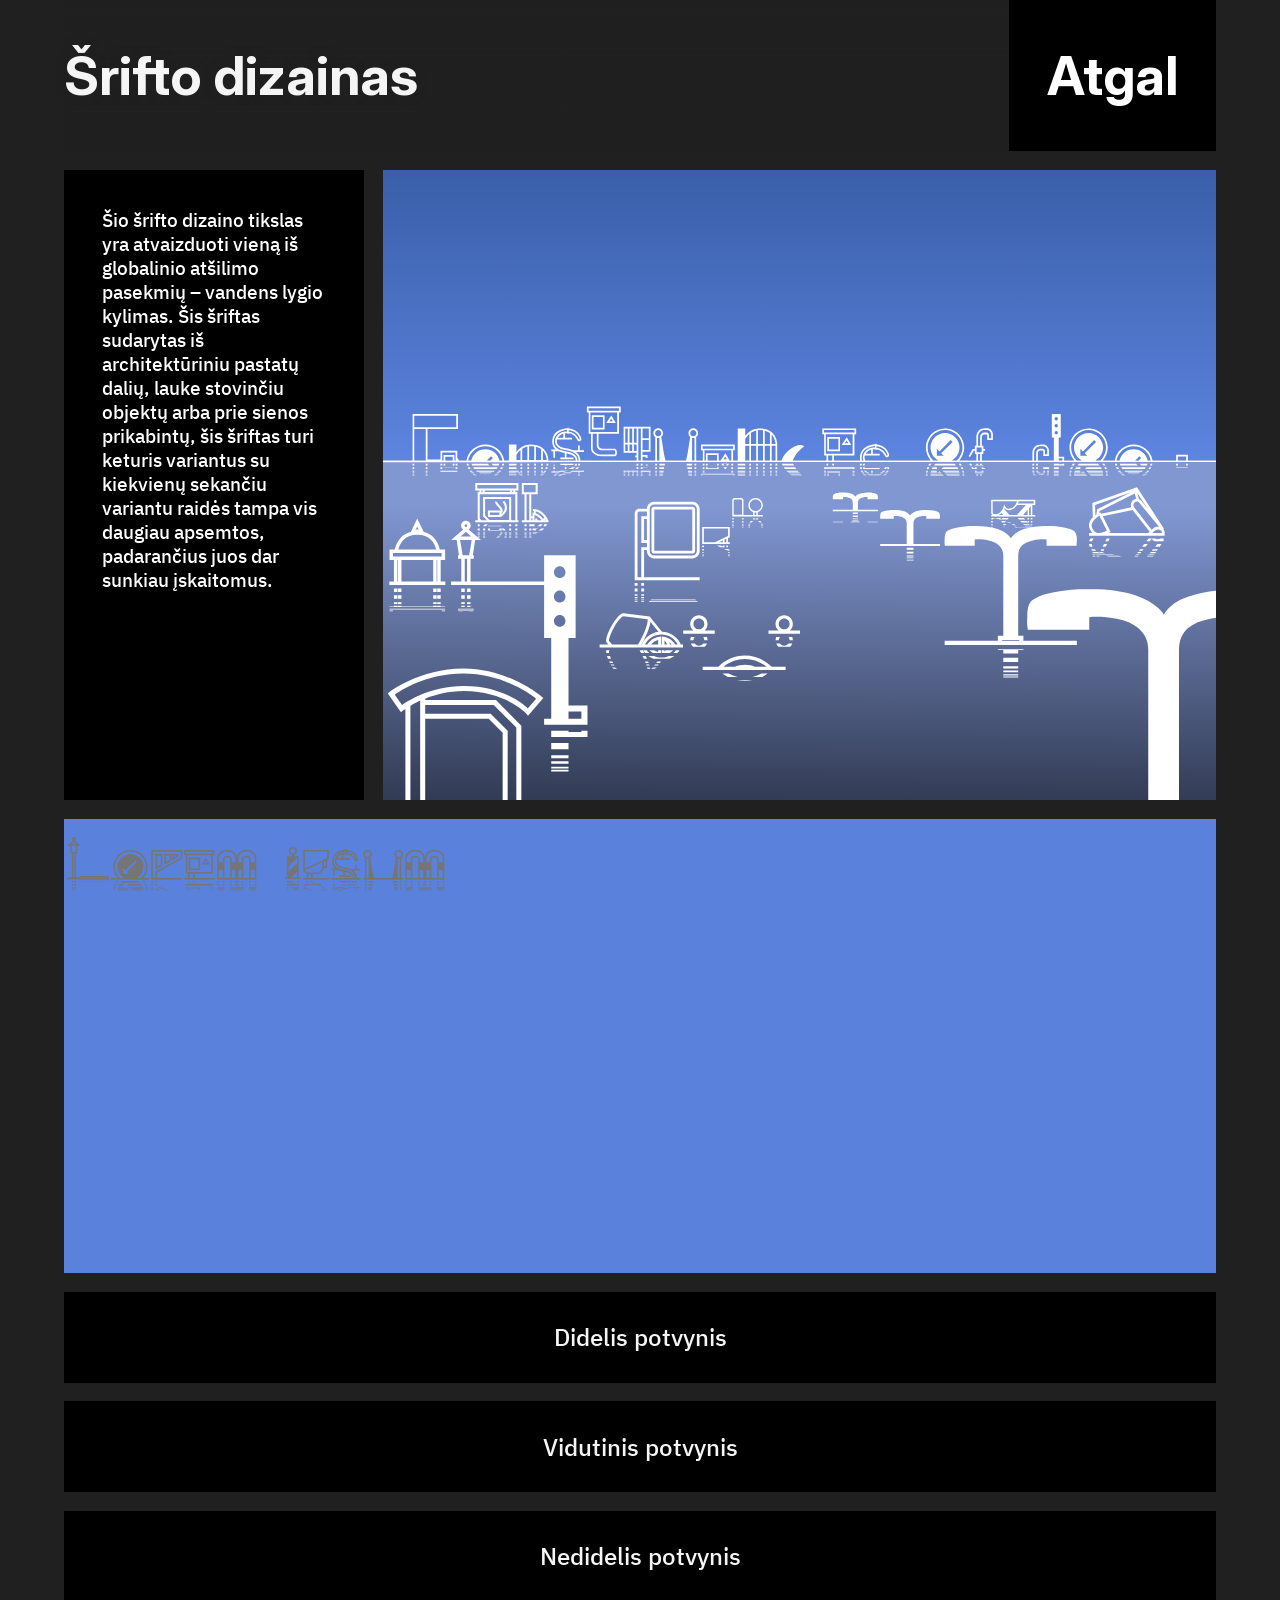
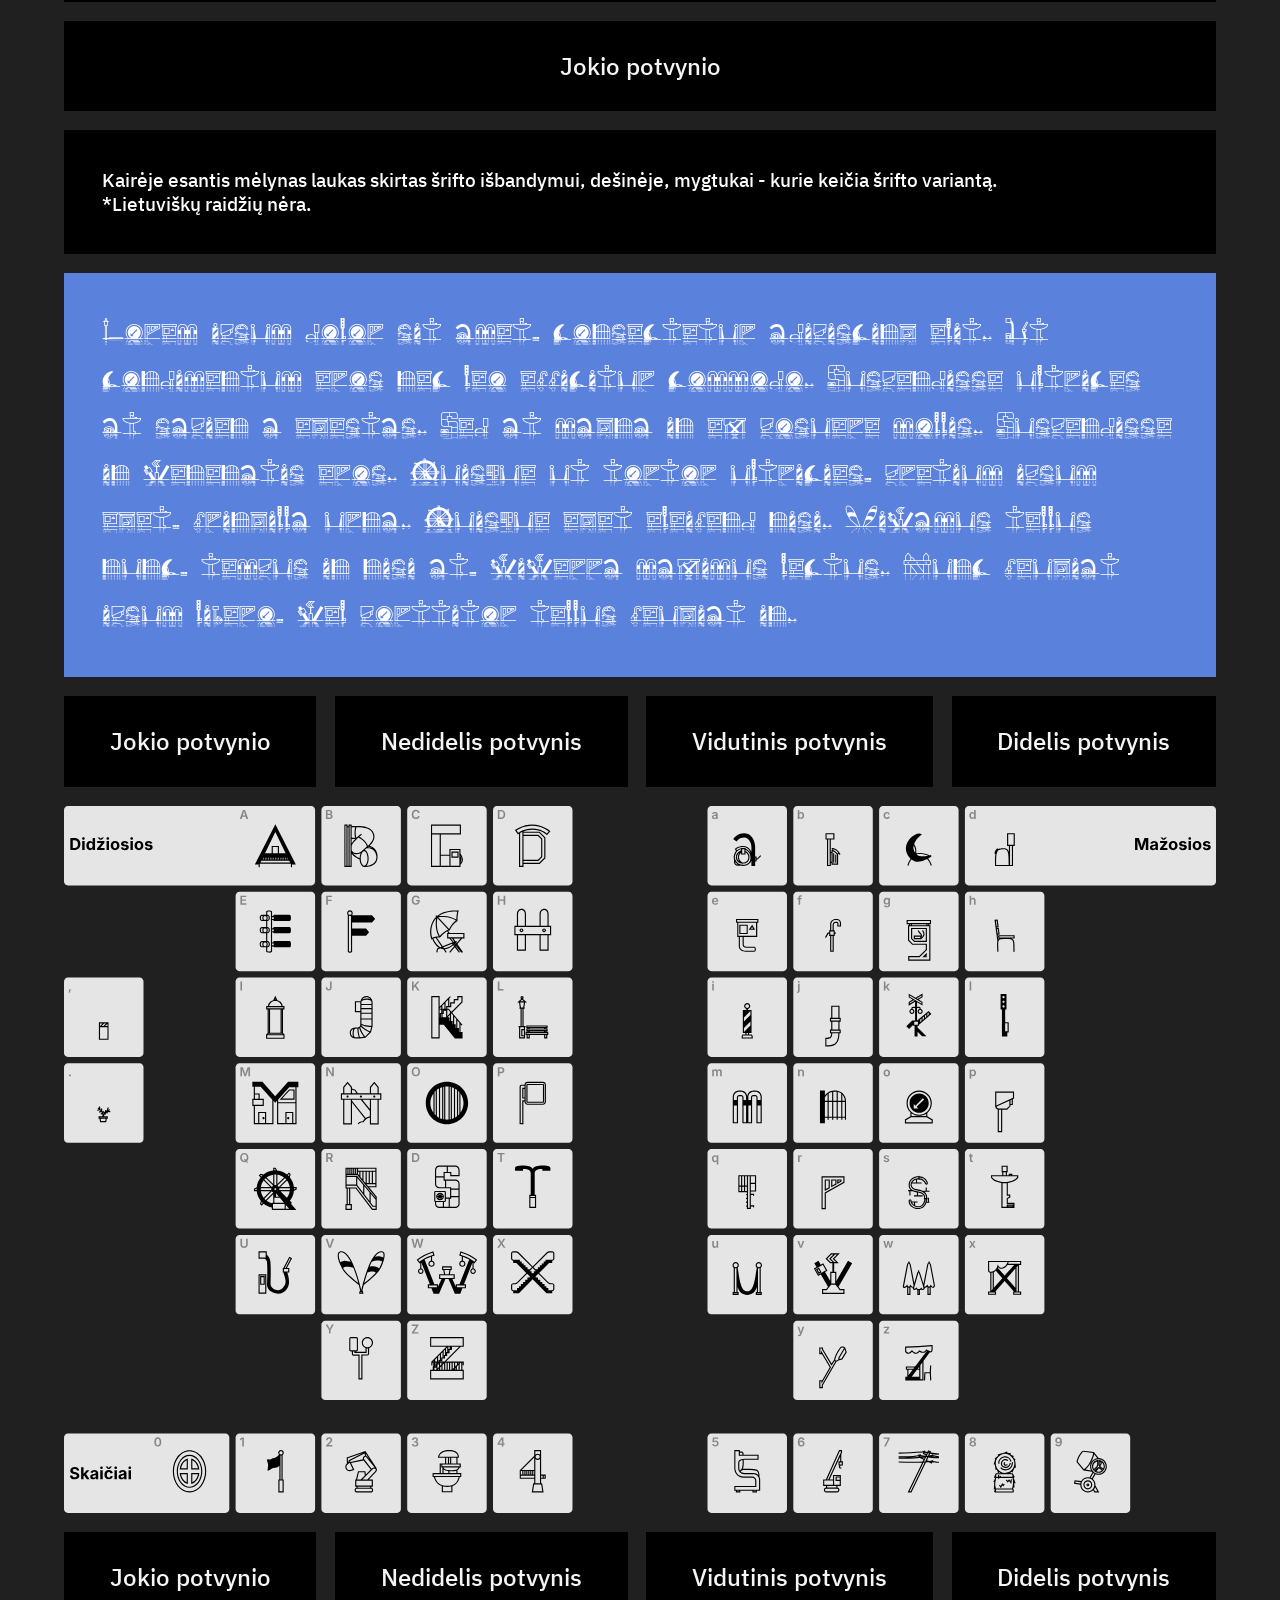
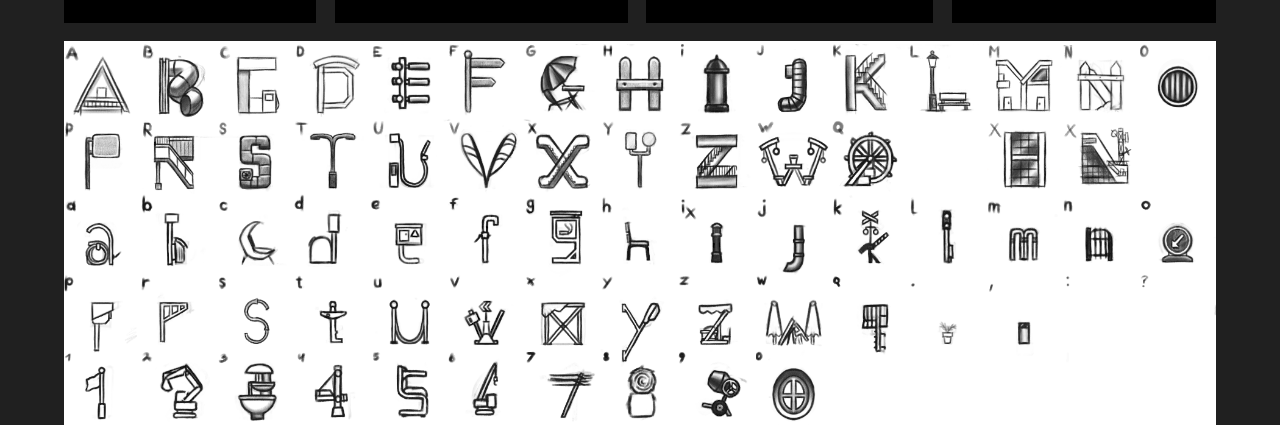
==== commit d95995af: "Typos fixed, some reprint will be required for physical booklet" ====
--- a/font_flood.html
+++ b/font_flood.html
@@ -3,6 +3,11 @@
   <head>
     <meta charset="utf-8">
     <title>Šrifto dizainas</title>
+    <link rel="apple-touch-icon" href="SiteIcon/apple-touch-icon.png">
+    <link rel="icon" type="image/svg+xml" sizes="180x180" href="SiteIcon/favicon-180x180.svg">
+    <link rel="icon" type="image/svg+xml" sizes="48x48" href="SiteIcon/favicon-48x48.svg">
+    <link rel="icon" type="image/svg+xml" sizes="32x32" href="SiteIcon/favicon-32x32.svg">
+    <link rel="icon" type="image/svg+xml" sizes="16x16" href="SiteIcon/favicon-16x16.svg">
   </head>
   <link rel="stylesheet" href="Page_styling.css">
   <script src="font_script.js"></script>
@@ -10,7 +15,7 @@
     <work-container>
       <header>Šrifto dizainas<a class="backbutton" href="index.html">Atgal</a></header>
       <div class="horizontal-layout">
-        <description>Šio šrifto dizaino tikslas - atspindėti viena iš globalinio atšilimo pasekmių : vandens lygio kilimą.<br> Šriftas sudarytas iš architektūrinių detalių, stovinčių lauko objektų ar prie sienų pritvirtintų elementų. Šis šriftas turi keturis variantus su kiekvienu sekančiu variantu šrifto raidės vis labiau apsemti vandens. Kuo daugiau apsemti tuo sunkiau šrifto raidės įskaitomos.</description>
+        <description>Šio šrifto dizaino tikslas yra atvaizduoti vieną iš globalinio atšilimo pasekmių – vandens lygio kylimas. Šis šriftas sudarytas iš architektūriniu pastatų dalių, lauke stovinčiu objektų arba prie sienos prikabintų, šis šriftas turi keturis variantus su kiekvienų sekančiu variantu raidės tampa vis daugiau apsemtos, padarančius juos dar sunkiau įskaitomus.</description>
         <img src="ButtonBG/FloodFont.svg" class="header_image"></img>
       </div>
       <div class="horizontal-layout standart-wrap">
--- a/Page_styling.css
+++ b/Page_styling.css
@@ -86,7 +86,7 @@
   width: 45vw;
   max-width: 50vh;
   aspect-ratio: 1/1;
-  background: black;
+  background-image: radial-gradient(circle at top right, #505050 0, black 100%);
   padding: 1cm;
   box-sizing: border-box;
   color: whitesmoke;
@@ -97,6 +97,13 @@
   user-select: none;
 }
 contact-desc {
+  display: flex;
+  flex-direction: column;
+  flex-shrink: 1;
+  flex-grow: 1;
+  flex-wrap: wrap;
+  min-width: 0;
+  justify-content: end;
   font-size-adjust: 0.8;
   user-select: all;
   font-family: IBM-plex-sans;
